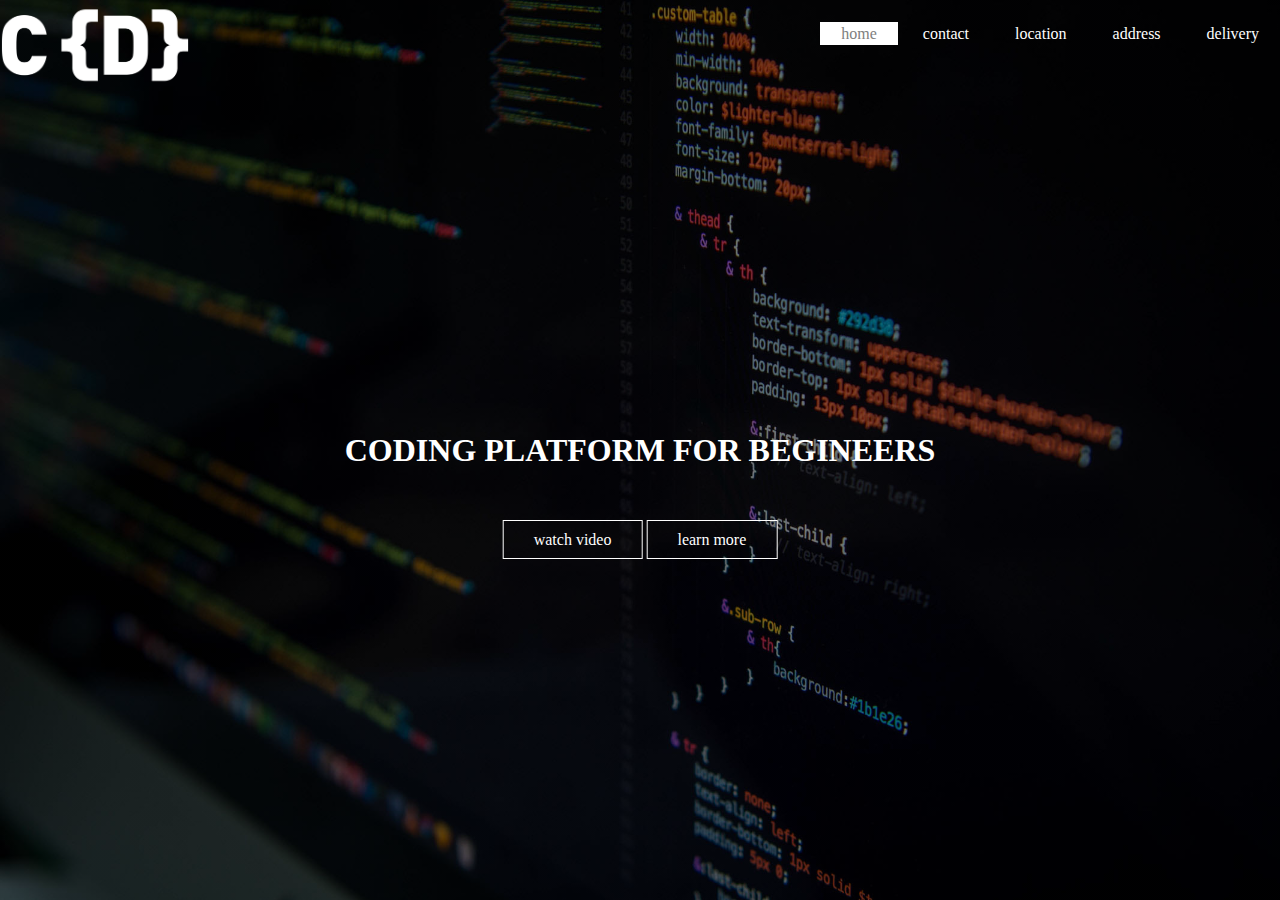
==== index.html @ f5d4d86f "my first website" ====
<!DOCTYPE html>
<html lang="en">
<head>
	<meta charset="UTF-8">
	<title>Document</title>
	<link rel="stylesheet" href="style.css">
</head>
<body>
	<header>
		<div class="main">
			<div class="logo">
				<img src="crondose.png" alt="">
			</div>
			<ul>
		      <li class="active"><a href="home.html">home</a></li>
		      <li><a href="home.html">contact</a></li>
		      <li><a href="home.html">location</a></li>
		      <li><a href="home.html">address</a></li>
		      <li><a href="home.html">delivery</a></li>
	        </ul>
	    </div>
	    <div class="title">
	    	<h1>CODING PLATFORM FOR BEGINEERS</h1>
	    </div>
	    <div class="button">
	    	<a href="#" class="hi">watch video</a>
	    	<a href="#" class="hi">learn more</a>
	    </div>
	</header>
	
</body>
</html>
---- style.css ----
*{
	margin: 0;
	padding: 0;
	font-family: cursive;
}
header{
	background-image: linear-gradient(rgba(0,0,0,0.5),rgba(0,0,0,0.5)),url("portfolio-html-site-master/images/portfolio5.jpg");
	background-size: cover;
	background-position: center
	background-repeat: no-repeat;
	height: 100vh;
}

ul{
	list-style: none;
	float: right;
	margin-top: 25px;
}
ul li{
	display: inline-block;
}
ul li a{
	padding: 2px 20px;
	text-decoration: none;
	color: #fff;
	transition: 0.6s ease;
	border: 0.5px solid transparent;
}
li a:hover{
	text-decoration: blink;
	background-color: seagreen;
	color: #000;
}
ul li.active a{
	background-color: white;
	color: grey;
}
.logo img{
	float: left;
	height: 10vh;
}
.title{
	position: absolute;
	top: 50%;
	left: 50%;
	transform: translate(-50%,-50%);
}
.title h1{
	color: white;
	
}
.button{
    position: absolute;
	top: 60%;
	left: 50%;
	transform: translate(-50%,-50%);
}
.hi{
	border: 1px solid white;
	padding: 10px 30px;
	color: white;
	text-decoration: none;
	transition: 0.6s ease;

}
.hi:hover{
	background-color: white;
	color: #000;
}
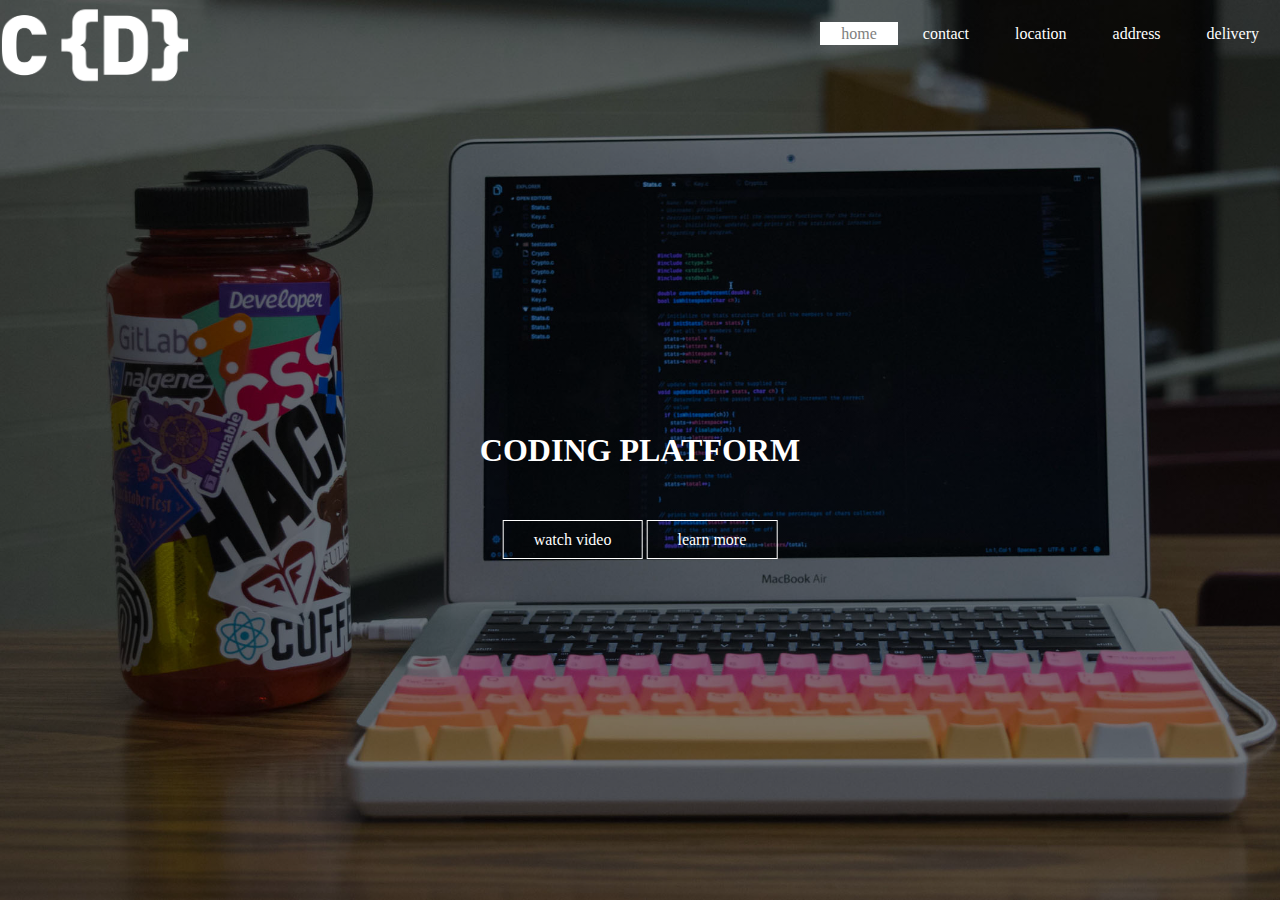
==== commit c28b1108: "Update index.html" ====
--- a/index.html
+++ b/index.html
@@ -20,10 +20,10 @@
 	        </ul>
 	    </div>
 	    <div class="title">
-	    	<h1>CODING PLATFORM FOR BEGINEERS</h1>
+	    	<h1>CODING PLATFORM</h1>
 	    </div>
 	    <div class="button">
-	    	<a href="#" class="hi">watch video</a>
+	    	<a href="https://www.youtube.com/watch?v=ybji16u608U" class="hi">watch video</a>
 	    	<a href="#" class="hi">learn more</a>
 	    </div>
 	</header>
--- a/style.css
+++ b/style.css
@@ -4,7 +4,7 @@
 	font-family: cursive;
 }
 header{
-	background-image: linear-gradient(rgba(0,0,0,0.5),rgba(0,0,0,0.5)),url("portfolio-html-site-master/images/portfolio5.jpg");
+	background-image: linear-gradient(rgba(0,0,0,0.5),rgba(0,0,0,0.5)),url("portfolio2.jpg");
 	background-size: cover;
 	background-position: center
 	background-repeat: no-repeat;
